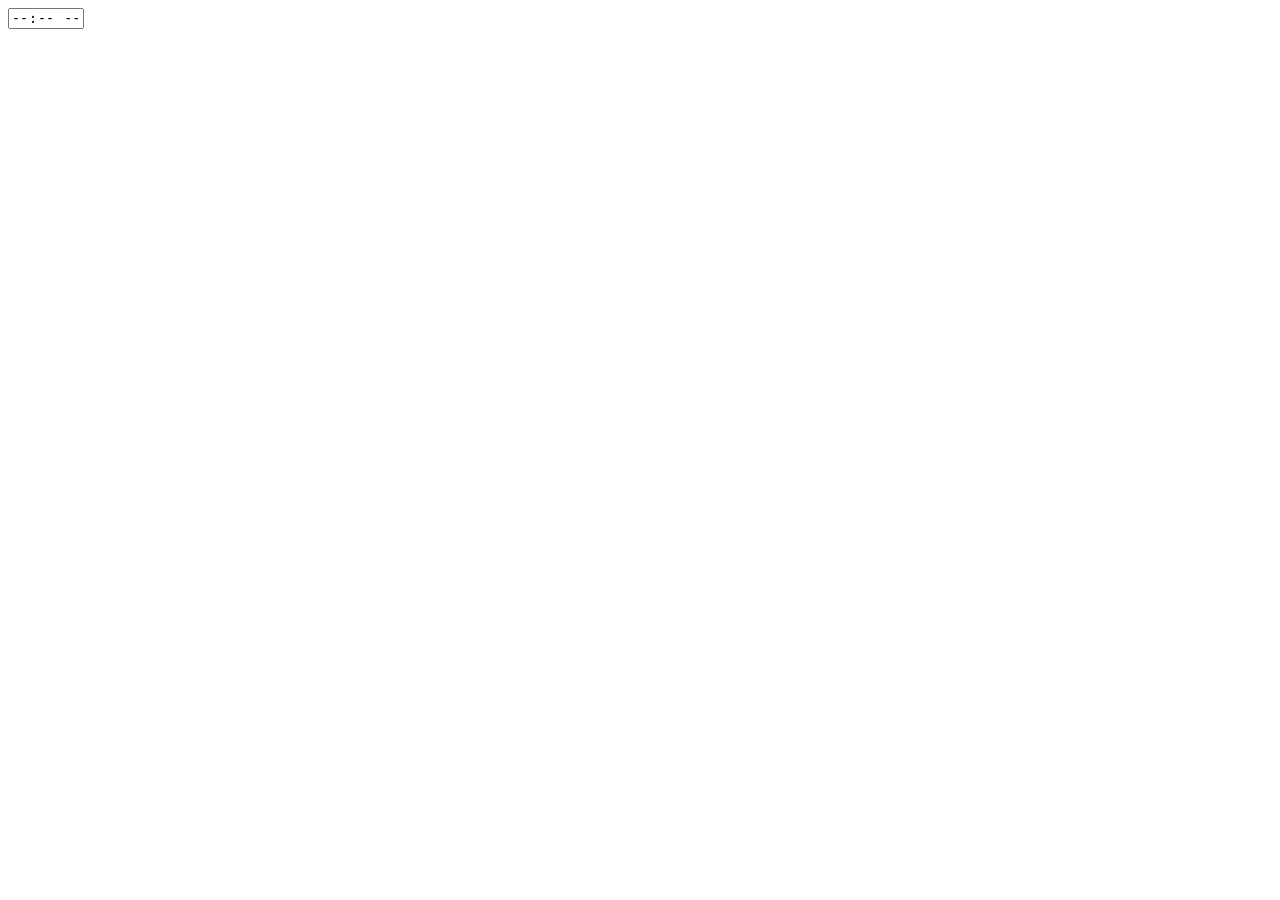
==== test3.html @ 0abb44c3 "ajout" ====
<!DOCTYPE html>
<html lang="fr">
<head>
    <meta charset="UTF-8">
    <meta name="viewport" content="width=device-width, initial-scale=1.0">
    <title>Document</title>
</head>
<body>
    <style>
        input[type=time]::-webkit-calendar-picker-indicator  {
            display: none;
            font-family: 'Times New Roman', Times, serif;
        }
    </style>
    <input type="time">
</body>
</html>
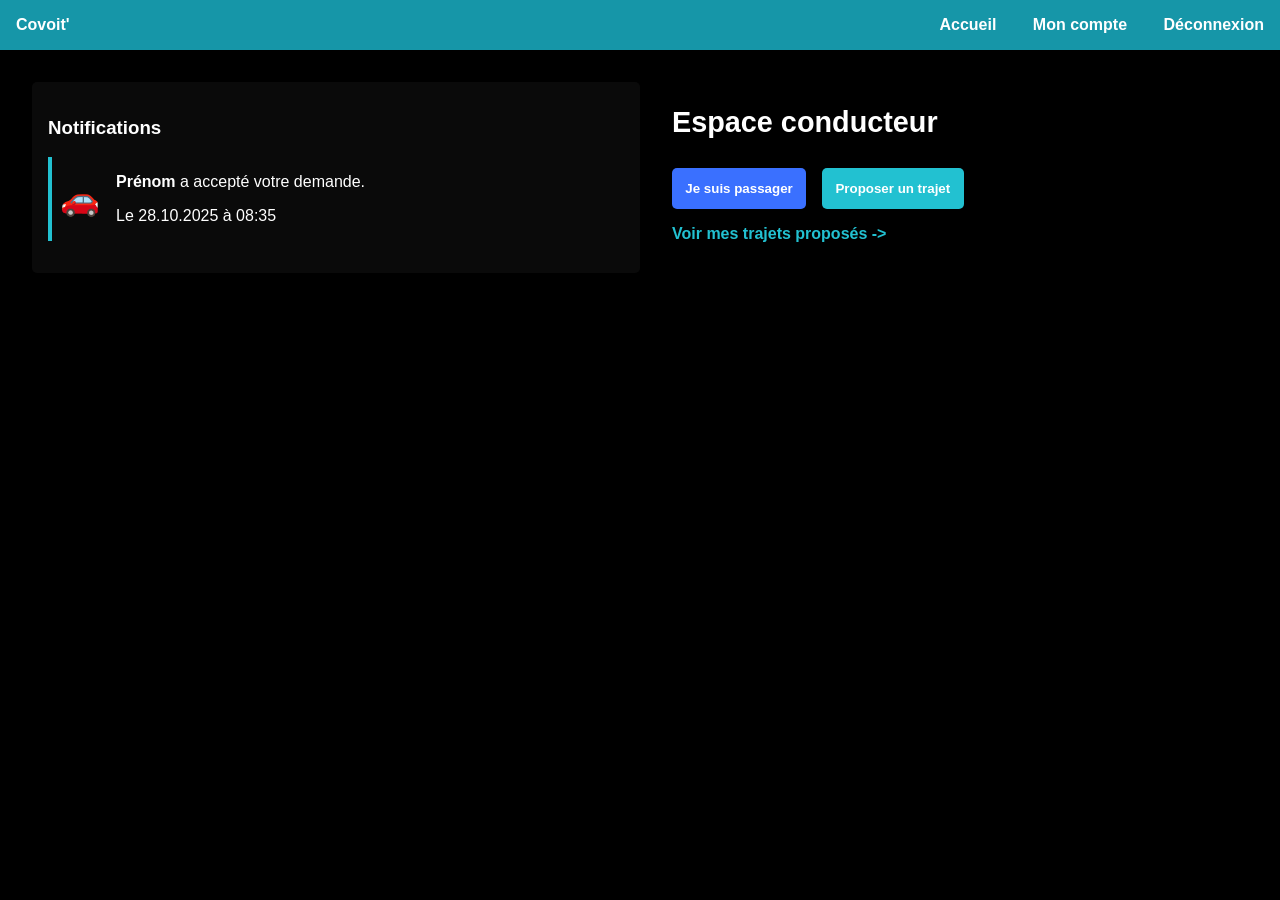
==== commit 76847ff6: "ajout" ====
--- a/test3.html
+++ b/test3.html
@@ -1,17 +1,143 @@
 <!DOCTYPE html>
 <html lang="fr">
 <head>
-    <meta charset="UTF-8">
-    <meta name="viewport" content="width=device-width, initial-scale=1.0">
-    <title>Document</title>
+  <meta charset="UTF-8" />
+  <meta name="viewport" content="width=device-width, initial-scale=1.0" />
+  <title>Covoit' - Espace conducteur</title>
+  <style>
+    :root {
+      --main-bg: #000000;
+      --text-color: #ffffff;
+      --header-bg: #1696a8;
+      --button-bg: #3a70ff;
+      --button-alt-bg: #22c1d1;
+      --notification-bg: #0a0a0a;
+    }
+
+    body {
+      margin: 0;
+      font-family: Arial, sans-serif;
+      background-color: var(--main-bg);
+      color: var(--text-color);
+    }
+
+    header {
+      background-color: var(--header-bg);
+      padding: 1em;
+      display: flex;
+      justify-content: space-between;
+      align-items: center;
+      color: white;
+    }
+
+    header nav a {
+      color: white;
+      margin-left: 2em;
+      text-decoration: none;
+      font-weight: bold;
+    }
+
+    .container {
+      padding: 2em;
+      display: flex;
+      justify-content: space-between;
+      flex-wrap: wrap;
+    }
+
+    .notifications {
+      flex: 1;
+      min-width: 300px;
+      background-color: var(--notification-bg);
+      padding: 1em;
+      border-radius: 5px;
+      margin-right: 2em;
+    }
+
+    .notification {
+      display: flex;
+      align-items: center;
+      margin-bottom: 1em;
+      border-left: 4px solid var(--button-alt-bg);
+      padding-left: 0.5em;
+    }
+
+    .notification-icon {
+      font-size: 2em;
+      margin-right: 0.5em;
+    }
+
+    .content {
+      flex: 1;
+      min-width: 300px;
+    }
+
+    .content h2 {
+      font-size: 1.8em;
+      margin-bottom: 1em;
+    }
+
+    .buttons {
+      display: flex;
+      gap: 1em;
+      margin-bottom: 1em;
+    }
+
+    .btn {
+      padding: 1em;
+      border: none;
+      border-radius: 5px;
+      font-weight: bold;
+      cursor: pointer;
+      color: white;
+    }
+
+    .btn-primary {
+      background-color: var(--button-bg);
+    }
+
+    .btn-secondary {
+      background-color: var(--button-alt-bg);
+    }
+
+    .link {
+      margin-top: 1em;
+      display: block;
+      text-decoration: none;
+      color: var(--button-alt-bg);
+      font-weight: bold;
+    }
+  </style>
 </head>
 <body>
-    <style>
-        input[type=time]::-webkit-calendar-picker-indicator  {
-            display: none;
-            font-family: 'Times New Roman', Times, serif;
-        }
-    </style>
-    <input type="time">
+  <header>
+    <div><strong>Covoit'</strong></div>
+    <nav>
+      <a href="#">Accueil</a>
+      <a href="#">Mon compte</a>
+      <a href="#">Déconnexion</a>
+    </nav>
+  </header>
+
+  <div class="container">
+    <div class="notifications">
+      <h3>Notifications</h3>
+      <div class="notification">
+        <div class="notification-icon">🚗</div>
+        <div>
+          <p><strong>Prénom</strong> a accepté votre demande.</p>
+          <p>Le 28.10.2025 à 08:35</p>
+        </div>
+      </div>
+    </div>
+
+    <div class="content">
+      <h2>Espace conducteur</h2>
+      <div class="buttons">
+        <button class="btn btn-primary">Je suis passager</button>
+        <button class="btn btn-secondary">Proposer un trajet</button>
+      </div>
+      <a href="#" class="link">Voir mes trajets proposés -&gt;</a>
+    </div>
+  </div>
 </body>
-</html>+</html>
